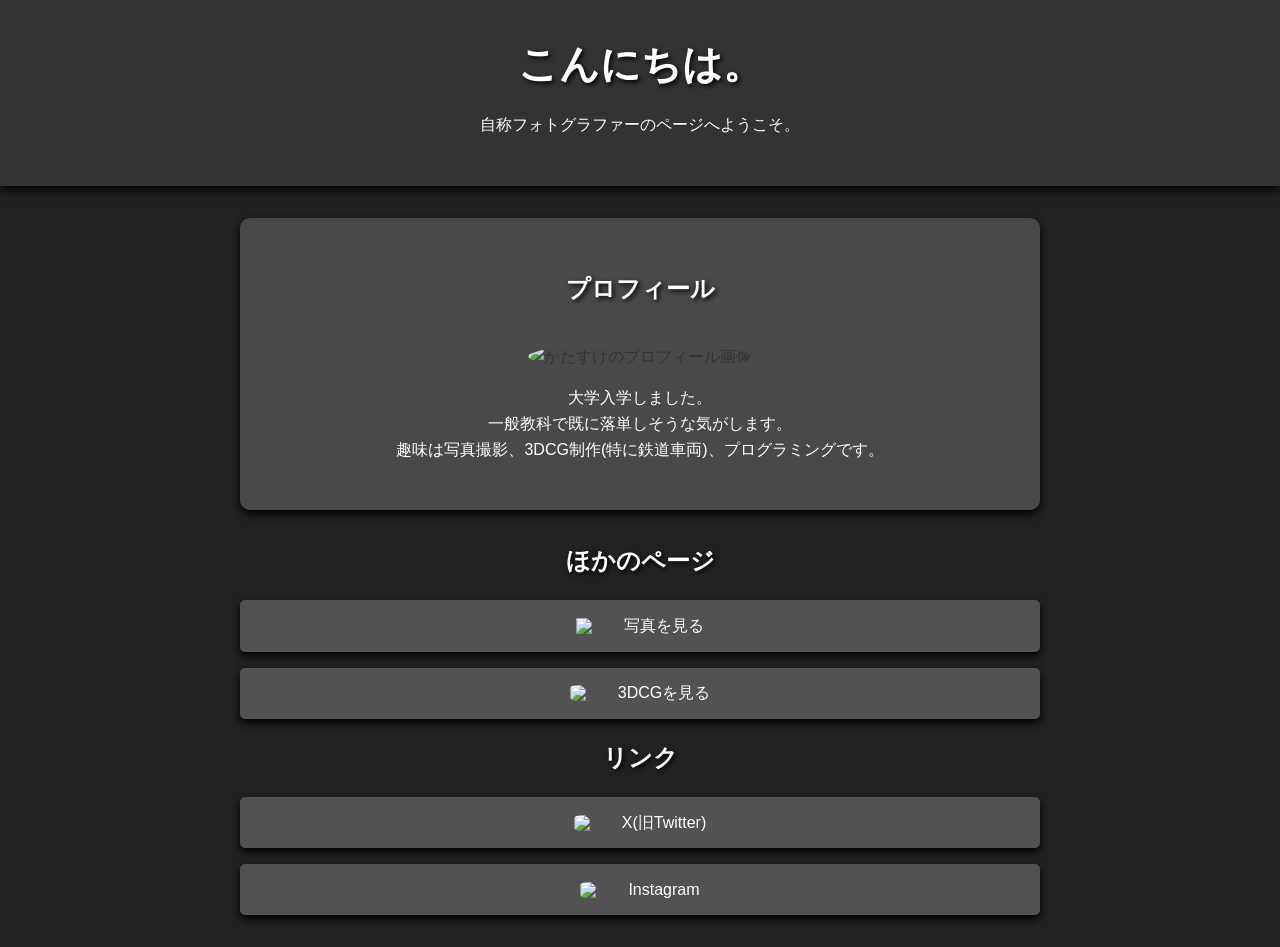
==== index.html @ 054f2fc7 "first commit" ====
<!DOCTYPE html>
<html lang="ja">
<head>
    <meta charset="UTF-8">
    <title>メインページ</title>
    <link rel="stylesheet" href="style.css">
</head>
<body>

    <header class="headers">
        <h1>こんにちは。</h1>
        <p>自称フォトグラファーのページへようこそ。</p>
    </header>

    <main>
        <section class="profile">
            <h2 class="profile-maintext">プロフィール</h2>
            <img src="icon.jpg" alt="かたすけのプロフィール画像" class="profile-img">
            <p class="profile-text">
                大学入学しました。<br>
                一般教科で既に落単しそうな気がします。<br>
                趣味は写真撮影、3DCG制作(特に鉄道車両)、プログラミングです。
            </p>
        </section>

        <section class="links">
            <h2>ほかのページ</h2>
            <a href="photos.html" class="photo-button">
                <img src="camera_icon.png" width="40">
                写真を見る
            </a>
            <p></p>
            <a href="3dcg.html" class="photo-button">
                <img src="blender.png" width="40" class="blenderbutton">
                3DCGを見る
            </a>
        </section>

        <section class="links">
            <h2>リンク</h2>
            <a href="https://x.com/26rd_photo">
                <img src="x_icon.jpg" width="40" class="icon">
                <span>  X(旧Twitter)</span>
            </a>
            <p></p>

            <a href="https://www.instagram.com/tokejdbw73j4?igsh=c2pqOWlxbWY4OTM=">
                <img src="instagram_icon.webp" width="40" class="icon">
                <span>   Instagram</span>
            </a>
        </section>
    </main>
</body>
</html>
---- style.css ----
/* 全体のフォントや背景色を指定 */
body {
    font-family: sans-serif; /* 文字の種類（フォント）を一般的なものに設定 */
    background-color: #222;
    color: #333; /* 文字の色を濃いグレーに */
    line-height: 1.6; /* 行の高さを調整して読みやすく */
    margin: 0; /* ページの外側の余白をなくす */
    padding: 0; /* ページの内側の余白をなくす */
    text-align: center; /* ページ全体の文字を中央寄せに */
}

/* ヘッダーのスタイル */
header {
    background-color: #333; /* ヘッダーの背景色を青に */
    color: white; /* ヘッダー内の文字色を白に */
    padding: 2rem 0; /* 上下左右の余白を設定（上下に大きく、左右はなし） */
    box-shadow: 0 4px 10px rgba(0,0,0,1);
}

header h1 {
    font-size: 2.5rem; /* 見出しの文字サイズを大きく */
    margin: 0; /* 見出しの外側の余白をなくす */
}

/* メインコンテンツのスタイル */
main {
    max-width: 800px; /* メインコンテンツの最大幅を800pxに制限 */
    margin: 2rem auto; /* 上下に2rem、左右は自動で中央寄せに */
    padding: 0 1rem; /* 左右に少し内側の余白を設定 */
    background-color: #222;
}

/* プロフィールセクションのスタイル */
.profile {
    background-color: rgb(73, 73, 73); /* プロフィール背景色を白に */
    padding: 2rem; /* 内側の余白を大きめに */
    border-radius: 10px; /* 角を丸くする */
    box-shadow: 0 4px 6px rgba(0, 0, 0, 0.1); /* 影をつけて立体感を出す */
    margin-bottom: 2rem; /* 下に余白 */
    box-shadow: 0 4px 10px rgba(0,0,0,1);
}

.profile-maintext {
    color : white;
}

.profile-text {
    color : white;
}

.profile-img {
    width: 150px; /* 画像の幅を150pxに */
    height: 150px; /* 画像の高さを150pxに */
    border-radius: 50%; /* 角を50%丸めて円形にする */
    object-fit: cover; /* 画像がはみ出ないように中央を切り取る */
    margin-top: 1rem; /* 上に余白 */
}

.profile h2 {
    text-shadow: 2px 2px 5px rgba(0,0,0,1);
}

.links h2 {
    color: white;
    text-shadow: 2px 2px 5px rgba(0,0,0,1);
}

/* リンクセクションのスタイル */
.links ul {
    list-style: none; /* リストの点（・）を消す */
    padding: 0; /* 内側の余白をなくす */
}

.links li {
    margin-bottom: 1rem; /* 各リスト項目の下に余白 */
}

.links a {
    display: flex;
    align-items: center;      /* 縦中央 */
    justify-content: center;  /* ← 横中央（これが足りない） */
    gap: 8px;

    background-color: #525252;
    color: white;
    text-decoration: none;
    padding: 0.8rem;
    border-radius: 5px;
    transition: background-color 0.3s;
    box-shadow: 0 4px 10px rgba(0,0,0,1);
}

.links a:hover {
    background-color: #707070; /* :hoverは、マウスを乗せた時の見た目を示す。背景色を少し濃いグレーに */
}

.icon {
  border-radius: 20%; /* 角を50%丸めて円形にする */
}

.gallery {
  max-width: 600px;   /* 横幅を制限 */
  margin: 0 auto;     /* ← これで中央揃え */
}

.photo-card {
  border-radius: 12px;
  overflow: hidden;
  background: #353535;
  box-shadow: 0 4px 10px rgba(0,0,0,1);
}

/* 画像部分 */
.photo-image {
  overflow: hidden;
}

.photo-image img {
  width: 100%;
  display: block;
  transition: transform 0.3s;
}

/* ホバーで拡大 */
.photo-card:hover img {
  transform: scale(1.05);
}

/* 詳細情報（最初は隠す） */
.photo-info {
  max-height: 0;
  overflow: hidden;
  transition: max-height 0.4s ease;
  background: #353535;
}

/* ホバーで表示 */
.photo-card:hover .photo-info {
  max-height: 100px; /* ← 内容に合わせて調整 */
}

.photo-title {
  padding: 10px;
  font-size: 16px;
  color: white;
  text-align: left;
  padding-left: 30px;
  text-shadow: 2px 2px 5px rgba(0,0,0,1);
}

.photo-desc {
  padding: 0 0 10px 30px;
  font-size: 14px;
  color: #ffffff;
  text-align: right;
  padding-right: 30px;
}

.yajirusibutton {
    transform: rotate(180deg);
}

.headers h1 {
    text-shadow: 2px 2px 5px rgba(0,0,0,1);
}

.blenderbutton {
    border-radius: 20%; /* 角を50%丸めて円形にする */
}
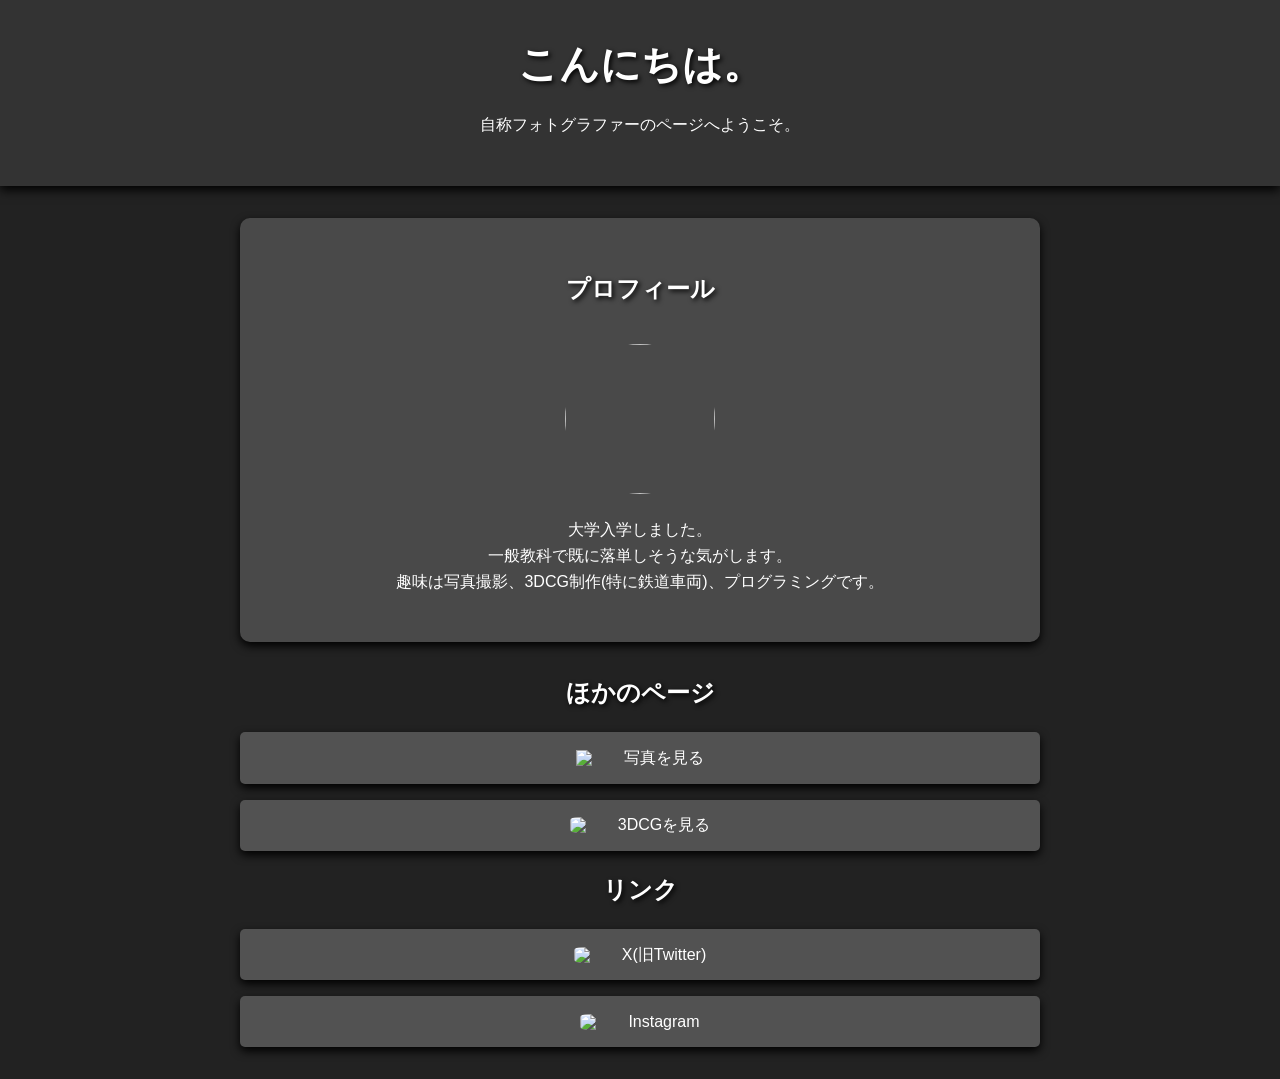
==== commit b8a86afe: "Update index.html" ====
--- a/index.html
+++ b/index.html
@@ -15,7 +15,7 @@
     <main>
         <section class="profile">
             <h2 class="profile-maintext">プロフィール</h2>
-            <img src="icon.jpg" alt="かたすけのプロフィール画像" class="profile-img">
+            <img src="icon.jpg" class="profile-img">
             <p class="profile-text">
                 大学入学しました。<br>
                 一般教科で既に落単しそうな気がします。<br>
@@ -51,4 +51,4 @@
         </section>
     </main>
 </body>
-</html>+</html>
